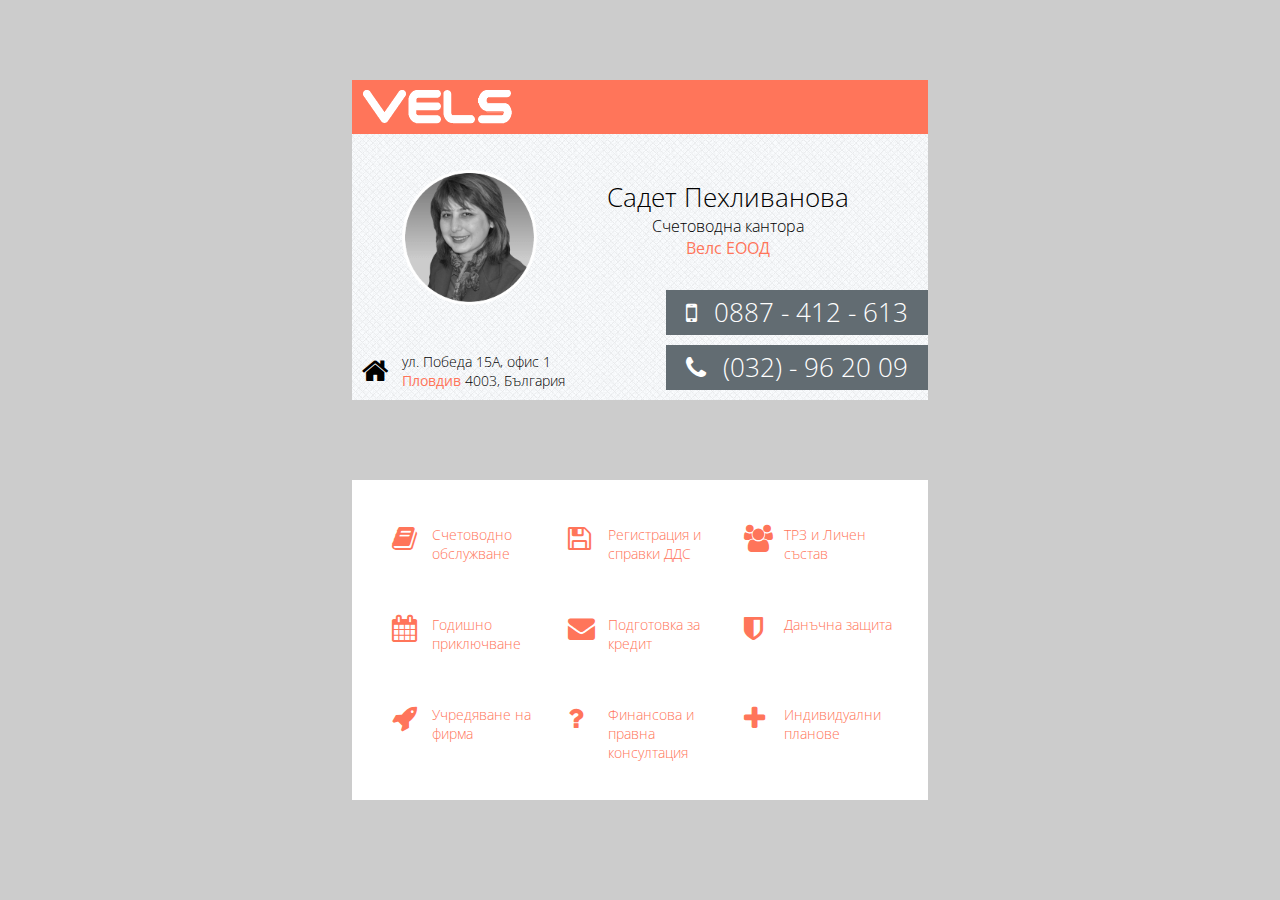
==== bcard.html @ 682a6f1b "bcard page" ====
﻿<!DOCTYPE html>
<html lang="bg">
<head>
    <meta http-equiv="Content-Type" content="text/html; charset=UTF-8">
    <meta charset="utf-8">
    <title>Счетоводни услуги | Велс ЕООД</title>
    <meta name="keywords" content="счетоводни услуги, кантора, счетоводство, ОПР, отчет приходи, отчет разходи, ТРЗ, работни заплати, ЛС, личен състав, данъчни декларации, учредяване на фирми, финансово управление, консултантски услуги, административни услуги, Пловдив">
    <meta name="description" content="Счетоводни услуги, годишни данъчни декларации, ТРЗ и ЛС, учредяване на фирми, финансов одит и консултации. Счетоводна кантора Велс ЕООД">
    <meta name="viewport" content="width=device-width, user-scalable=no, initial-scale=1">

    <meta property="og:title" content="Счетоводна кантора Велс ЕООД Пловдив">
    <meta property="og:type" content="website">
    <meta property="og:url" content="http://www.vels.bg">
    <meta property="og:site_name" content="Счетоводна кантора Велс ЕООД Пловдив">
    <meta property="og:description" content="Счетоводни услуги в Пловдив, годишни данъчни декларации, справки по ЗДДС, ТРЗ и ЛС, учредяване на фирми, финансов одит и консултации.">
    <meta property="og:image" content="http://bugventure.github.io/vels.bg/img/marker.png">

    <link href="http://fonts.googleapis.com/css?family=Open+Sans:400,300,300italic&subset=latin,latin-ext,cyrillic" rel="stylesheet" type="text/css">
    <link rel="stylesheet" href="css/font-awesome.min.css">

    <style type="text/css">
        body {
            background-color: #ccc;
        }

        h1, h2, h3, h4, h5, h6, p {
            font-weight: 300;
            font-size: 1.6em;
            margin: 0;
        }

        section {
            font-family: 'Open Sans', sans-serif;
            width: 576px;
            height: 320px;
            margin: 80px auto 0;
            position: relative;
            background-color: #fff;
            /*box-shadow: 0px 2px 4px 1px rgba(0,0,0,0.4);*/
        }

        #v1 {
            background: #fff url(img/grid_noise.png) repeat;
        }

        #v1 header {
            background-color: #ff755a;
            padding: 10px 10px 5px 10px;
            color: #fff;
            box-sizing: border-box;
        }

        #v1 header img {
        }

        #v1 header span {
            position: absolute;
            right: 20px;
            top: 15px;
        }

        #v1 > img {
            position: absolute;
            left: 50px;
            top: 90px;
            width: 135px;
        }

        #v1 article {
            position: absolute;
            top: 100px;
            right: 0;
            width: 400px;
            text-align: center;
        }

        #v1 p {
            font-size: 1em;
        }

        #v1 p b {
            font-weight: normal;
            color: #ff755a;
            display: block;
        }

        #v1 h2,
        #v1 h4 {
            background-color: #626c72;
            color: #fff;
            padding: 5px 20px;
            position: absolute;
            right: 0;
            bottom: 65px;
            margin: 0;
        }

        #v1 h2 i,
        #v1 h4 i {
            padding-right: 10px;
        }

        #v1 h2 > * {
            vertical-align: baseline;
        }

        #v1 h4 {
            position: absolute;
            right: 0px;
            bottom: 10px;
        }

        #v1 footer {
            padding: 10px;
            position: absolute;
            left: 0;
            bottom: 0px;
            font-size: 0.9em;
        }

        #v1 footer i {
            float: left;
            margin-top: 5px;
        }

        #v1 footer p {
            margin-left: 40px;
        }

        #v1 footer b {
            display: inline;
        }

        #v2 ul {
            margin: 0;
            padding: 0;
            list-style-type: none;
            padding-top: 45px;
            padding-left: 40px;
        }

        #v2 li {
            padding: 0;
            margin: 0;
            color: #FF755A;
            float: left;
            width: 30%;
            height: 90px;
            font-size: 9px;
            margin-right: 15px;
        }

        #v2 li i {
            float: left;
        }

        #v2 h1 {
            margin-left: 30px;
            padding-left: 10px;
            padding-right: 10px;
        }
    </style>
</head>
<body id="top">
    <section id="v1">
        <header>
            <img src="img/logo.png" alt="logo">
        </header>

        <img src="img/author.png" />

        <article>
            <h3>
                Садет Пехливанова
            </h3>
            <p>
                <span>Счетоводна кантора</span>
                <b>Велс ЕООД</b>
            </p>
        </article>

        <h2>
            <i class="fa fa-mobile"></i>
            0887 - 412 - 613
        </h2>
        <h4>
            <i class="fa fa-phone"></i>
            (032) - 96 20 09
        </h4>

        <footer>
            <i class="fa fa-home fa-2x"></i>
            <p>ул. Победа 15А, офис 1</p>
            <p><b>Пловдив</b> 4003, България</p>
        </footer>
    </section>

    <section id="v2">
        <ul>
            <li>
                <i class="fa fa-book fa-3x"></i>
                <h1>Счетоводно обслужване</h1>
            </li>
            <li>
                <i class="fa fa-save fa-3x"></i>
                <h1>Регистрация и справки ДДС</h1>
            </li>
            <li>
                <i class="fa fa-users fa-3x"></i>
                <h1>ТРЗ и Личен състав</h1>
            </li>
            <li>
                <i class="fa fa-calendar fa-3x"></i>
                <h1>Годишно приключване</h1>
            </li>
            <li>
                <i class="fa fa-envelope fa-3x"></i>
                <h1>Подготовка за кредит</h1>
            </li>
            <li>
                <i class="fa fa-shield fa-3x"></i>
                <h1>Данъчна защита</h1>
            </li>
            <li>
                <i class="fa fa-rocket fa-3x"></i>
                <h1>Учредяване на фирма</h1>
            </li>
            <li>
                <i class="fa fa-question fa-3x"></i>
                <h1>Финансова и правна консултация</h1>
            </li>
            <li>
                <i class="fa fa-plus fa-3x"></i>
                <h1>Индивидуални планове</h1>
            </li>
        </ul>
    </section>
</body>
</html>
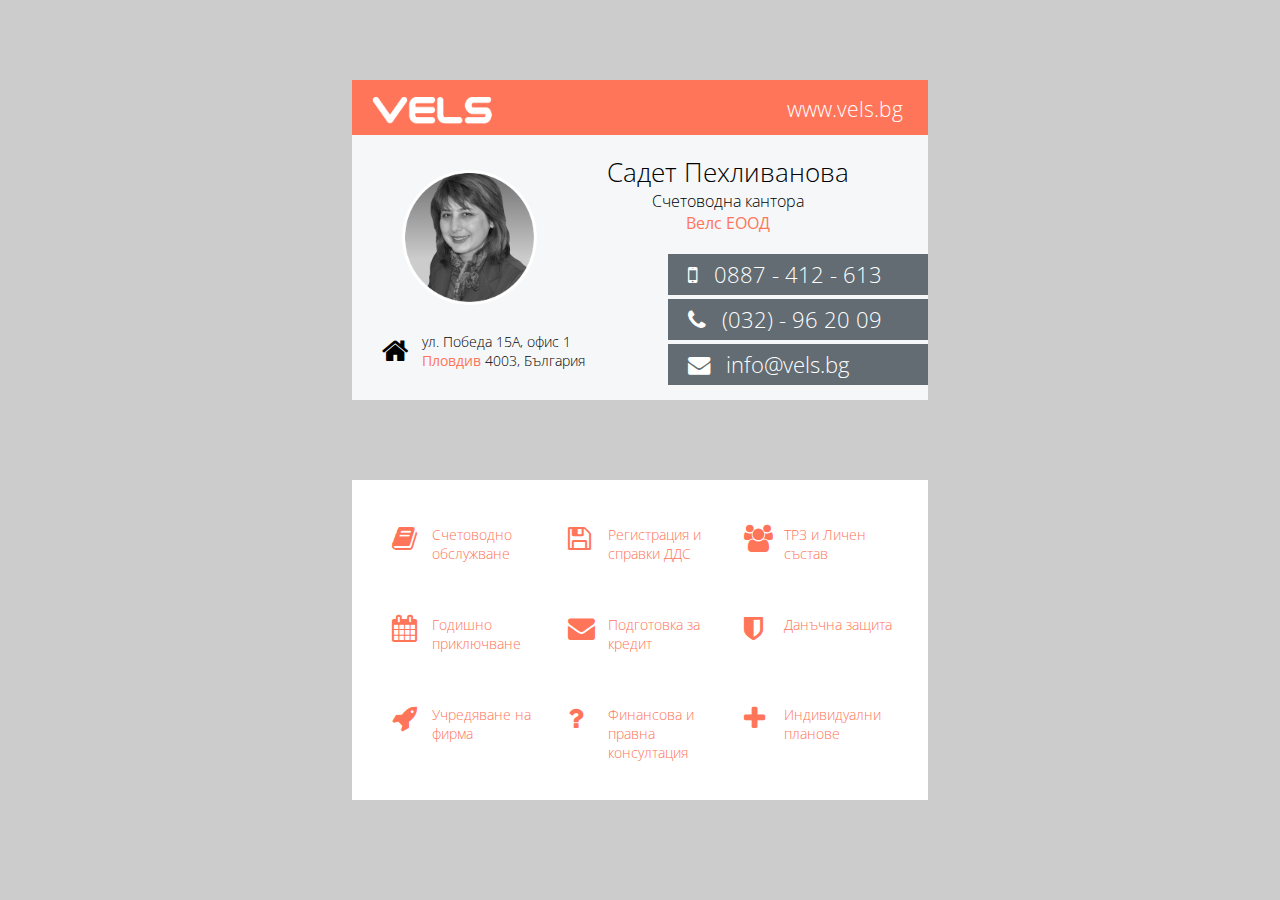
==== commit 16a386a9: "bcard update" ====
--- a/bcard.html
+++ b/bcard.html
@@ -36,11 +36,10 @@
             margin: 80px auto 0;
             position: relative;
             background-color: #fff;
-            /*box-shadow: 0px 2px 4px 1px rgba(0,0,0,0.4);*/
         }
 
         #v1 {
-            background: #fff url(img/grid_noise.png) repeat;
+            background-color: #F5F7F9;
         }
 
         #v1 header {
@@ -48,9 +47,19 @@
             padding: 10px 10px 5px 10px;
             color: #fff;
             box-sizing: border-box;
+            height: 55px;
         }
 
         #v1 header img {
+            width: 120px;
+            margin: 7px 10px;
+        }
+
+        #v1 header h3 {
+            position: absolute;
+            right: 25px;
+            top: 15px;
+            font-size: 1.3em;
         }
 
         #v1 header span {
@@ -68,7 +77,7 @@
 
         #v1 article {
             position: absolute;
-            top: 100px;
+            top: 75px;
             right: 0;
             width: 400px;
             text-align: center;
@@ -85,33 +94,35 @@
         }
 
         #v1 h2,
-        #v1 h4 {
+        #v1 h4,
+        #v1 h5 {
             background-color: #626c72;
             color: #fff;
             padding: 5px 20px;
             position: absolute;
             right: 0;
-            bottom: 65px;
-            margin: 0;
+            bottom: 105px;
+            margin: 0;
+            width: 220px;
+            font-size: 1.4em;
         }
 
         #v1 h2 i,
-        #v1 h4 i {
+        #v1 h4 i,
+        #v1 h5 i {
             padding-right: 10px;
         }
 
-        #v1 h2 > * {
-            vertical-align: baseline;
-        }
-
         #v1 h4 {
-            position: absolute;
-            right: 0px;
-            bottom: 10px;
+            bottom: 60px;
+        }
+
+        #v1 h5 {
+            bottom: 15px;
         }
 
         #v1 footer {
-            padding: 10px;
+            padding: 30px;
             position: absolute;
             left: 0;
             bottom: 0px;
@@ -165,6 +176,7 @@
     <section id="v1">
         <header>
             <img src="img/logo.png" alt="logo">
+            <h3>www.vels.bg</h3>
         </header>
 
         <img src="img/author.png" />
@@ -187,6 +199,10 @@
             <i class="fa fa-phone"></i>
             (032) - 96 20 09
         </h4>
+        <h5>
+            <i class="fa fa-envelope"></i>
+            info@vels.bg
+        </h5>
 
         <footer>
             <i class="fa fa-home fa-2x"></i>
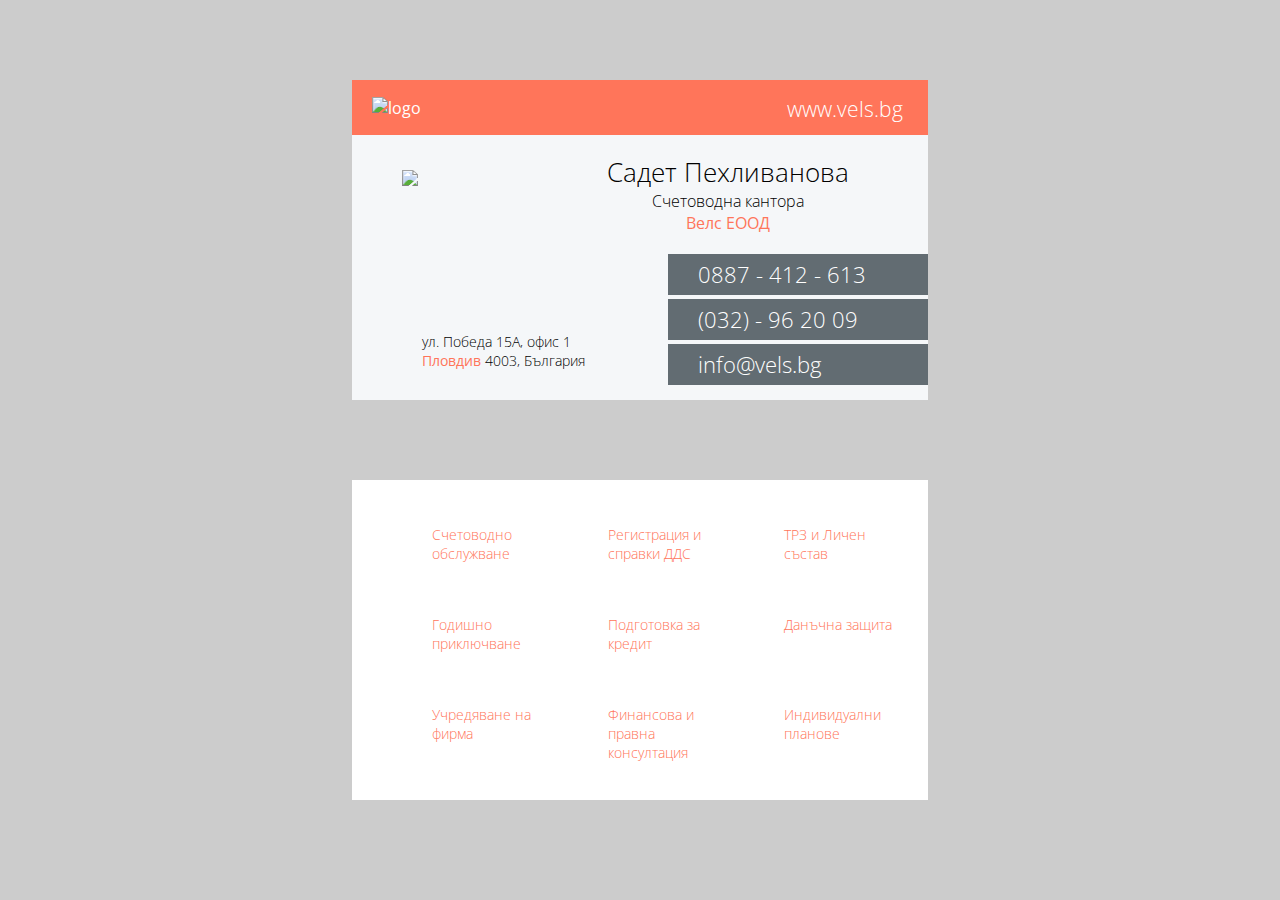
==== commit 31b079fc: "Update links to https" ====
--- a/bcard.html
+++ b/bcard.html
@@ -10,12 +10,12 @@
 
     <meta property="og:title" content="Счетоводна кантора Велс ЕООД Пловдив">
     <meta property="og:type" content="website">
-    <meta property="og:url" content="http://www.vels.bg">
+    <meta property="og:url" content="https://www.vels.bg">
     <meta property="og:site_name" content="Счетоводна кантора Велс ЕООД Пловдив">
     <meta property="og:description" content="Счетоводни услуги в Пловдив, годишни данъчни декларации, справки по ЗДДС, ТРЗ и ЛС, учредяване на фирми, финансов одит и консултации.">
-    <meta property="og:image" content="http://bugventure.github.io/vels.bg/img/marker.png">
-
-    <link href="http://fonts.googleapis.com/css?family=Open+Sans:400,300,300italic&subset=latin,latin-ext,cyrillic" rel="stylesheet" type="text/css">
+    <meta property="og:image" content="https://bugventure.github.io/vels.bg/img/marker.png">
+
+    <link href="https://fonts.googleapis.com/css?family=Open+Sans:400,300,300italic&subset=latin,latin-ext,cyrillic" rel="stylesheet" type="text/css">
     <link rel="stylesheet" href="css/font-awesome.min.css">
 
     <style type="text/css">
@@ -252,4 +252,4 @@
         </ul>
     </section>
 </body>
-</html>+</html>
